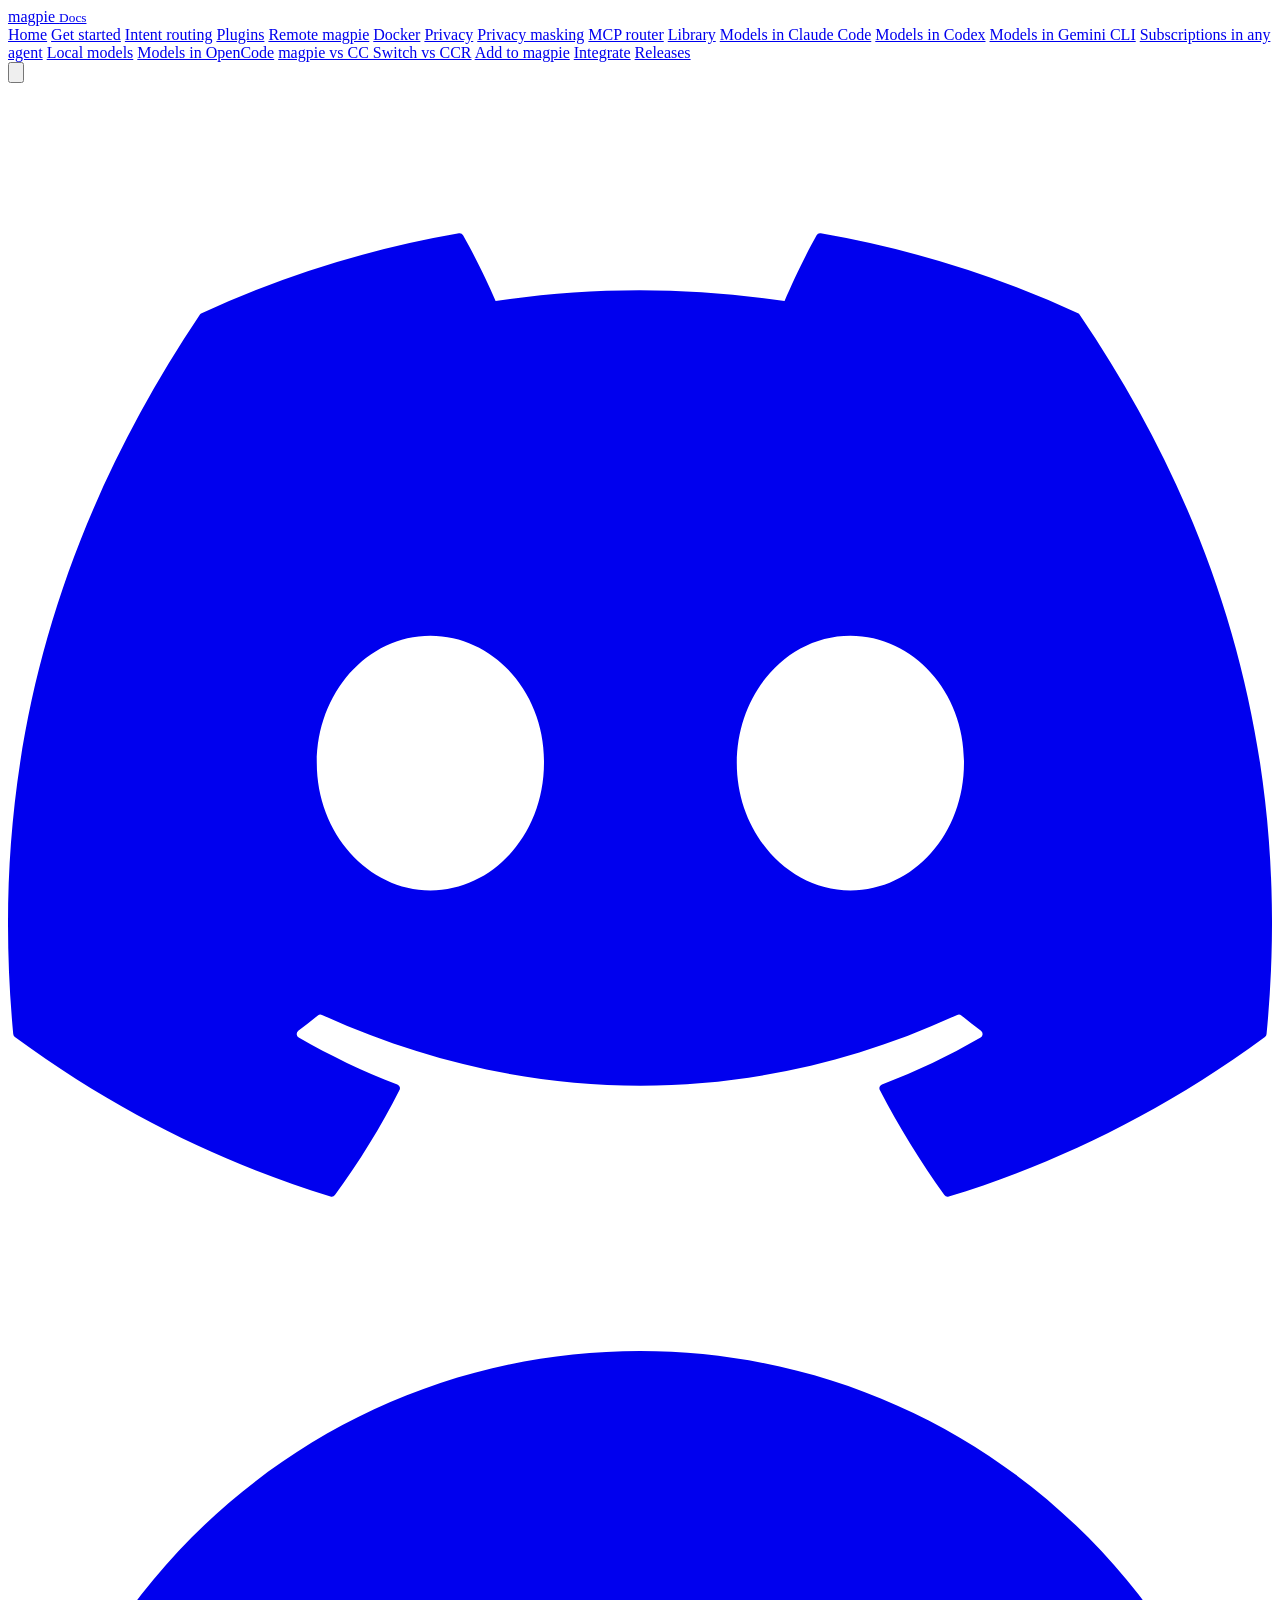
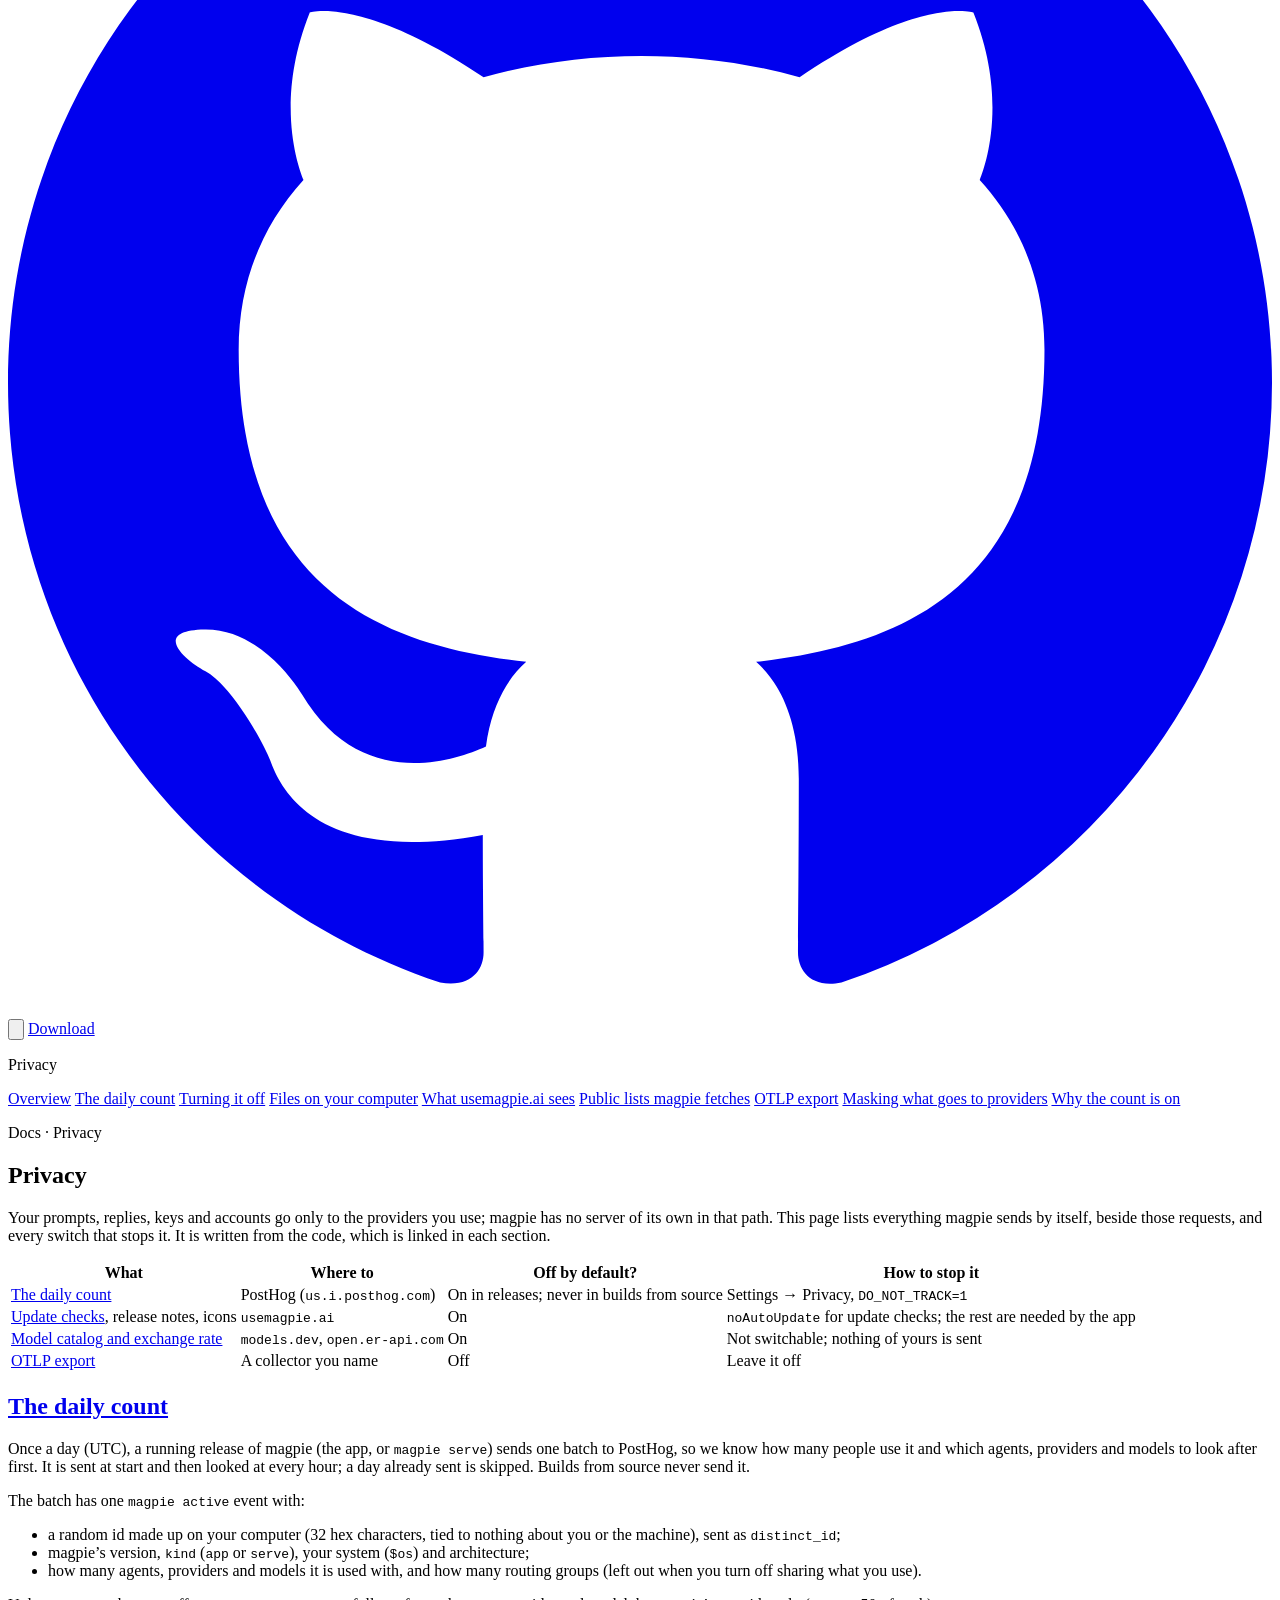
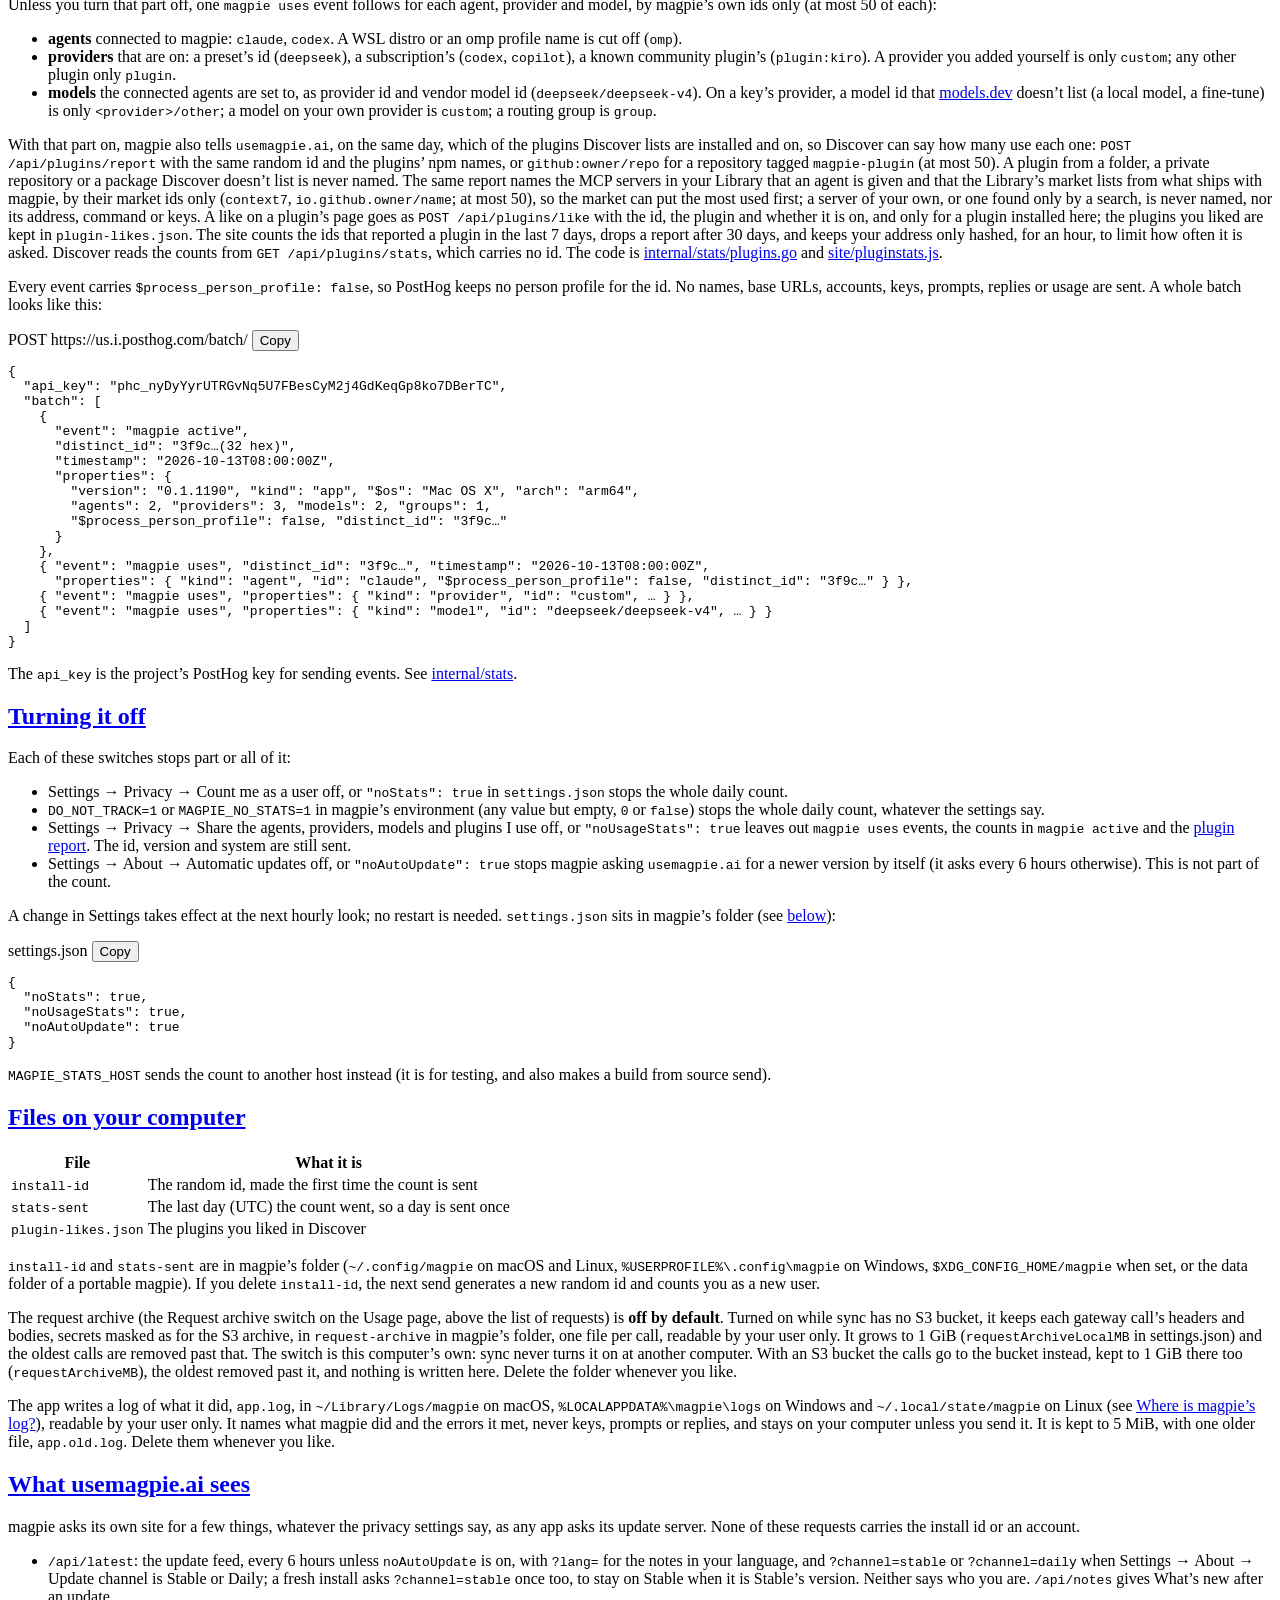
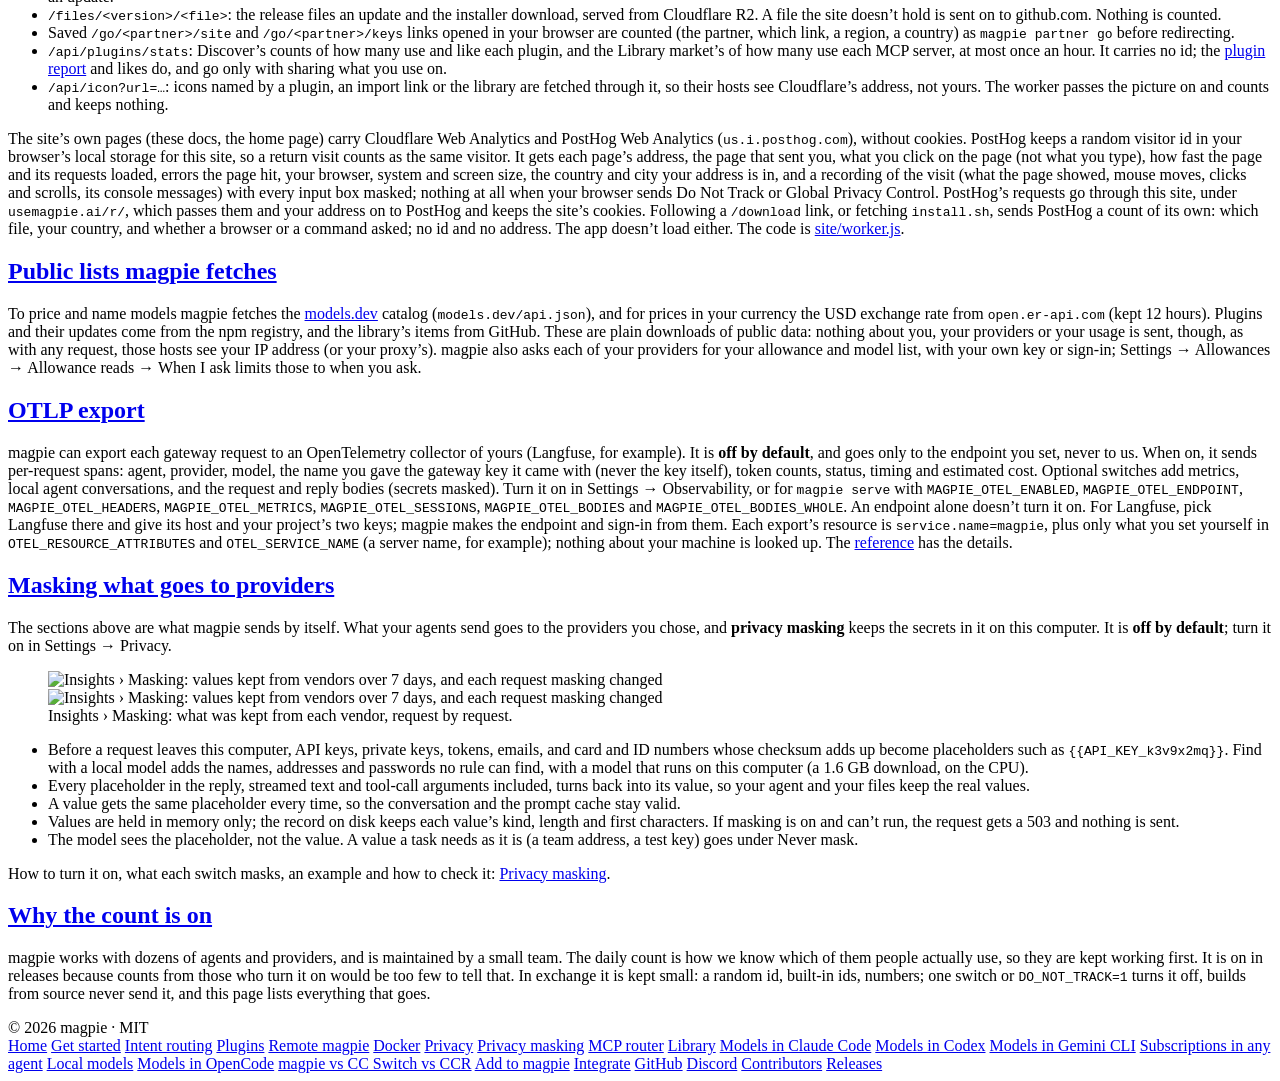
==== site/public/docs/privacy.html @ 642d4796 "供应商与插件：精简推广入口和合作统计 从桌面、命令行和终端界面移除合作商家、推广插件和赞助入口。删除合作名单的定时更新、展示和安装计数、合作事件上报及 /api/partner 接口。  已有供应商仍" ====
<!doctype html>
<html lang="en">
<head>
<meta charset="utf-8">
<meta name="viewport" content="width=device-width, initial-scale=1">
<title>Privacy · magpie docs</title>
<meta name="description" content="What magpie sends on its own and where: the once-a-day user count, the update feed and other public lists, what usemagpie.ai sees, OTLP export, and every switch that turns them off.">
<meta name="color-scheme" content="light dark">
<meta name="theme-color" content="#fafafa">
<script>
(() => {
  let mode = "system";
  try { mode = localStorage.getItem("theme") || "system"; } catch {}
  const q = matchMedia("(prefers-color-scheme: dark)");
  const apply = () => {
    const t = mode === "system" ? (q.matches ? "dark" : "light") : mode;
    document.documentElement.dataset.theme = t;
    document.querySelector('meta[name="theme-color"]').content = t === "dark" ? "#0b0b0c" : "#fafafa";
    document.querySelectorAll("button.theme").forEach((b) => { b.dataset.mode = mode; b.title = "Theme: " + mode; });
  };
  q.addEventListener("change", () => mode === "system" && apply());
  window.setTheme = (m) => { mode = m; try { m === "system" ? localStorage.removeItem("theme") : localStorage.setItem("theme", m); } catch {} apply(); };
  window.themeMode = () => mode;
  apply();
})();
</script>
<script>try{if(/Linux/.test(navigator.userAgent)&&!/Android/.test(navigator.userAgent)||localStorage.getItem("omarchy")||/[?&]omarchy=/.test(location.search))document.write('<script src="/omarchy.js"><\/script>')}catch(e){}</script>
<link rel="icon" href="/favicon.png" type="image/png">
<link rel="apple-touch-icon" href="/img/icon-256.png">
<link rel="alternate" hreflang="en" href="https://usemagpie.ai/docs/privacy">
<link rel="alternate" hreflang="zh" href="https://usemagpie.ai/docs/zh/privacy">
<link rel="alternate" hreflang="ja" href="https://usemagpie.ai/docs/ja/privacy">
<link rel="alternate" hreflang="x-default" href="https://usemagpie.ai/docs/privacy">
<link rel="canonical" href="https://usemagpie.ai/docs/privacy">
<link rel="stylesheet" href="/docs.css">
<meta property="og:site_name" content="magpie">
<meta property="og:title" content="Privacy">
<meta property="og:description" content="Everything magpie sends by itself, and how to turn it off.">
<meta property="og:image" content="https://usemagpie.ai/img/og.png">
<meta property="og:url" content="https://usemagpie.ai/docs/privacy">
<meta name="twitter:card" content="summary_large_image">
<script type="application/ld+json">
{
 "@context": "https://schema.org",
 "@graph": [
  {
   "@type": "TechArticle",
   "headline": "Privacy",
   "description": "What magpie sends on its own and where: the once-a-day user count, the update feed and other public lists, what usemagpie.ai sees, OTLP export, and every switch that turns them off.",
   "inLanguage": "en",
   "url": "https://usemagpie.ai/docs/privacy",
   "about": {
    "@type": "SoftwareApplication",
    "name": "magpie",
    "applicationCategory": "DeveloperApplication",
    "operatingSystem": "macOS, Windows, Linux"
   },
   "publisher": {
    "@type": "Organization",
    "name": "magpie",
    "url": "https://usemagpie.ai/"
   }
  },
  {
   "@type": "BreadcrumbList",
   "itemListElement": [
    {
     "@type": "ListItem",
     "position": 1,
     "name": "magpie",
     "item": "https://usemagpie.ai/"
    },
    {
     "@type": "ListItem",
     "position": 2,
     "name": "Docs",
     "item": "https://usemagpie.ai/docs/start"
    },
    {
     "@type": "ListItem",
     "position": 3,
     "name": "Privacy",
     "item": "https://usemagpie.ai/docs/privacy"
    }
   ]
  }
 ]
}
</script>
</head>
<body>

<nav><div class="wrap">
  <a class="brand" href="/"><img class="bird" src="/img/magpie-small.svg" alt="">magpie <small>Docs</small></a>
  <div class="links">
    <a href="/">Home</a>
    <a href="/docs/start">Get started</a>
    <a href="/docs/intent">Intent routing</a>
    <a href="/docs/plugins">Plugins</a>
    <a class="toc-only" href="/docs/remote">Remote magpie</a>
    <a class="toc-only" href="/docs/docker">Docker</a>
    <a class="toc-only" href="/docs/privacy">Privacy</a>
    <a class="toc-only" href="/docs/masking">Privacy masking</a>
    <a class="toc-only" href="/docs/mcp-router">MCP router</a>
    <a class="toc-only" href="/docs/library">Library</a>
    <a class="toc-only" href="/docs/claude-code-models">Models in Claude Code</a>
    <a class="toc-only" href="/docs/codex-models">Models in Codex</a>
    <a class="toc-only" href="/docs/gemini-cli-models">Models in Gemini CLI</a>
    <a class="toc-only" href="/docs/subscriptions">Subscriptions in any agent</a>
    <a class="toc-only" href="/docs/local-models">Local models</a>
    <a class="toc-only" href="/docs/opencode-models">Models in OpenCode</a>
    <a class="toc-only" href="/docs/alternatives">magpie vs CC Switch vs CCR</a>
    <a href="/docs/import">Add to magpie</a>
    <a href="/docs/integrate">Integrate</a>
    <a href="https://github.com/yetone/magpie-releases/releases">Releases</a>
  </div>
  <div class="langs">
    <button class="icon-btn lang" type="button" aria-label="Language" title="Language" aria-haspopup="true" aria-expanded="false" aria-controls="langs"><svg viewBox="0 0 16 16" fill="none" stroke="currentColor" stroke-width="1.4" aria-hidden="true"><circle cx="8" cy="8" r="6.25"/><path d="M1.75 8h12.5M8 1.75c1.7 1.75 2.55 3.83 2.55 6.25S9.7 12.5 8 14.25M8 1.75C6.3 3.5 5.45 5.58 5.45 8S6.3 12.5 8 14.25"/></svg></button>
    <div class="lang-menu" id="langs" hidden>
      <a href="/docs/privacy" hreflang="en" lang="en">English</a>
      <a href="/docs/zh/privacy" hreflang="zh" lang="zh">中文</a>
      <a href="/docs/ja/privacy" hreflang="ja" lang="ja">日本語</a>
    </div>
  </div>
  <a class="icon-btn" href="https://discord.gg/vGSnD3ZKQF" aria-label="magpie on Discord" title="Join us on Discord"><svg viewBox="0 0 24 24" fill="currentColor" aria-hidden="true"><path d="M20.317 4.3698a19.7913 19.7913 0 00-4.8851-1.5152.0741.0741 0 00-.0785.0371c-.211.3753-.4447.8648-.6083 1.2495-1.8447-.2762-3.68-.2762-5.4868 0-.1636-.3933-.4058-.8742-.6177-1.2495a.077.077 0 00-.0785-.037 19.7363 19.7363 0 00-4.8852 1.515.0699.0699 0 00-.0321.0277C.5334 9.0458-.319 13.5799.0992 18.0578a.0824.0824 0 00.0312.0561c2.0528 1.5076 4.0413 2.4228 5.9929 3.0294a.0777.0777 0 00.0842-.0276c.4616-.6304.8731-1.2952 1.226-1.9942a.076.076 0 00-.0416-.1057c-.6528-.2476-1.2743-.5495-1.8722-.8923a.077.077 0 01-.0076-.1277c.1258-.0943.2517-.1923.3718-.2914a.0743.0743 0 01.0776-.0105c3.9278 1.7933 8.18 1.7933 12.0614 0a.0739.0739 0 01.0785.0095c.1202.099.246.1981.3728.2924a.077.077 0 01-.0066.1276 12.2986 12.2986 0 01-1.873.8914.0766.0766 0 00-.0407.1067c.3604.698.7719 1.3628 1.225 1.9932a.076.076 0 00.0842.0286c1.961-.6067 3.9495-1.5219 6.0023-3.0294a.077.077 0 00.0313-.0552c.5004-5.177-.8382-9.6739-3.5485-13.6604a.061.061 0 00-.0312-.0286zM8.02 15.3312c-1.1825 0-2.1569-1.0857-2.1569-2.419 0-1.3332.9555-2.4189 2.157-2.4189 1.2108 0 2.1757 1.0952 2.1568 2.419 0 1.3332-.9555 2.4189-2.1569 2.4189zm7.9748 0c-1.1825 0-2.1569-1.0857-2.1569-2.419 0-1.3332.9554-2.4189 2.1569-2.4189 1.2108 0 2.1757 1.0952 2.1568 2.419 0 1.3332-.946 2.4189-2.1568 2.4189Z"/></svg></a>
  <a class="icon-btn" href="https://github.com/yetone/magpie" aria-label="magpie on GitHub" title="Source on GitHub"><svg viewBox="0 0 16 16" fill="currentColor" aria-hidden="true"><path d="M8 0C3.58 0 0 3.58 0 8c0 3.54 2.29 6.53 5.47 7.59.4.07.55-.17.55-.38 0-.19-.01-.82-.01-1.49-2.01.37-2.53-.49-2.69-.94-.09-.23-.48-.94-.82-1.13-.28-.15-.68-.52-.01-.53.63-.01 1.08.58 1.23.82.72 1.21 1.87.87 2.33.66.07-.52.28-.87.51-1.07-1.78-.2-3.64-.89-3.64-3.95 0-.87.31-1.59.82-2.15-.08-.2-.36-1.02.08-2.12 0 0 .67-.21 2.2.82.64-.18 1.32-.27 2-.27.68 0 1.36.09 2 .27 1.53-1.04 2.2-.82 2.2-.82.44 1.1.16 1.92.08 2.12.51.56.82 1.27.82 2.15 0 3.07-1.87 3.75-3.65 3.95.29.25.54.73.54 1.48 0 1.07-.01 1.93-.01 2.2 0 .21.15.46.55.38A8.013 8.013 0 0 0 16 8c0-4.42-3.58-8-8-8Z"/></svg></a>
  <button class="icon-btn theme" type="button" aria-label="Theme" title="Theme: system"><svg class="i-system" viewBox="0 0 16 16" fill="none" stroke="currentColor" stroke-width="1.5"><rect x="1.75" y="2.75" width="12.5" height="8.5" rx="1.5"/><path d="M5.5 14h5M8 11.25V14"/></svg><svg class="i-light" viewBox="0 0 16 16" fill="none" stroke="currentColor" stroke-width="1.5" stroke-linecap="round"><circle cx="8" cy="8" r="3"/><path d="M8 1v1.5M8 13.5V15M1 8h1.5M13.5 8H15M3 3l1 1M12 12l1 1M3 13l1-1M12 4l1-1"/></svg><svg class="i-dark" viewBox="0 0 16 16" fill="none" stroke="currentColor" stroke-width="1.5" stroke-linejoin="round"><path d="M13.5 9.5A5.5 5.5 0 0 1 6.5 2.5a5.5 5.5 0 1 0 7 7Z"/></svg></button>
  <a class="btn small" href="/#get">Download</a>
</div></nav>

<main class="wrap doc">
  <aside class="toc">
    <p>Privacy</p>
    <a href="#overview">Overview</a>
    <a href="#count">The daily count</a>
    <a href="#off">Turning it off</a>
    <a href="#files">Files on your computer</a>
    <a href="#site">What usemagpie.ai sees</a>
    <a href="#lists">Public lists magpie fetches</a>
    <a href="#otel">OTLP export</a>
    <a href="#masking">Masking what goes to providers</a>
    <a href="#why">Why the count is on</a>
  </aside>

  <article>
    <p class="eyebrow" id="overview">Docs · Privacy</p>
    <h1>Privacy</h1>
    <p class="lede">Your prompts, replies, keys and accounts go only to the providers you use; magpie has no server of its own in that path. This page lists everything magpie sends by itself, beside those requests, and every switch that stops it. It is written from the code, which is linked in each section.</p>

    <div class="table-wrap"><table>
      <tr><th>What</th><th>Where to</th><th>Off by default?</th><th>How to stop it</th></tr>
      <tr><td><a href="#count">The daily count</a></td><td>PostHog (<code>us.i.posthog.com</code>)</td><td>On in releases; never in builds from source</td><td><span class="ui">Settings</span> → <span class="ui">Privacy</span>, <code>DO_NOT_TRACK=1</code></td></tr>
      <tr><td><a href="#site">Update checks</a>, release notes, icons</td><td><code>usemagpie.ai</code></td><td>On</td><td><code>noAutoUpdate</code> for update checks; the rest are needed by the app</td></tr>
      <tr><td><a href="#lists">Model catalog and exchange rate</a></td><td><code>models.dev</code>, <code>open.er-api.com</code></td><td>On</td><td>Not switchable; nothing of yours is sent</td></tr>
      <tr><td><a href="#otel">OTLP export</a></td><td>A collector you name</td><td>Off</td><td>Leave it off</td></tr>
    </table></div>

    <h2 id="count"><a class="anchor" href="#count">The daily count</a></h2>
    <p>Once a day (UTC), a running release of magpie (the app, or <code>magpie serve</code>) sends one batch to PostHog, so we know how many people use it and which agents, providers and models to look after first. It is sent at start and then looked at every hour; a day already sent is skipped. Builds from source never send it.</p>
    <p>The batch has one <code>magpie active</code> event with:</p>
    <ul>
      <li>a random id made up on your computer (32 hex characters, tied to nothing about you or the machine), sent as <code>distinct_id</code>;</li>
      <li>magpie’s version, <code>kind</code> (<code>app</code> or <code>serve</code>), your system (<code>$os</code>) and architecture;</li>
      <li>how many agents, providers and models it is used with, and how many routing groups (left out when you turn off sharing what you use).</li>
    </ul>
    <p>Unless you turn that part off, one <code>magpie uses</code> event follows for each agent, provider and model, by magpie’s own ids only (at most 50 of each):</p>
    <ul>
      <li><b>agents</b> connected to magpie: <code>claude</code>, <code>codex</code>. A WSL distro or an omp profile name is cut off (<code>omp</code>).</li>
      <li><b>providers</b> that are on: a preset’s id (<code>deepseek</code>), a subscription’s (<code>codex</code>, <code>copilot</code>), a known community plugin’s (<code>plugin:kiro</code>). A provider you added yourself is only <code>custom</code>; any other plugin only <code>plugin</code>.</li>
      <li><b>models</b> the connected agents are set to, as provider id and vendor model id (<code>deepseek/deepseek-v4</code>). On a key’s provider, a model id that <a href="https://models.dev">models.dev</a> doesn’t list (a local model, a fine-tune) is only <code>&lt;provider&gt;/other</code>; a model on your own provider is <code>custom</code>; a routing group is <code>group</code>.</li>
    </ul>
    <p id="plugins">With that part on, magpie also tells <code>usemagpie.ai</code>, on the same day, which of the plugins Discover lists are installed and on, so Discover can say how many use each one: <code>POST /api/plugins/report</code> with the same random id and the plugins’ npm names, or <code>github:owner/repo</code> for a repository tagged <code>magpie-plugin</code> (at most 50). A plugin from a folder, a private repository or a package Discover doesn’t list is never named. The same report names the MCP servers in your Library that an agent is given and that the Library’s market lists from what ships with magpie, by their market ids only (<code>context7</code>, <code>io.github.owner/name</code>; at most 50), so the market can put the most used first; a server of your own, or one found only by a search, is never named, nor its address, command or keys. A like on a plugin’s page goes as <code>POST /api/plugins/like</code> with the id, the plugin and whether it is on, and only for a plugin installed here; the plugins you liked are kept in <code>plugin-likes.json</code>. The site counts the ids that reported a plugin in the last 7 days, drops a report after 30 days, and keeps your address only hashed, for an hour, to limit how often it is asked. Discover reads the counts from <code>GET /api/plugins/stats</code>, which carries no id. The code is <a href="https://github.com/yetone/magpie/blob/main/internal/stats/plugins.go">internal/stats/plugins.go</a> and <a href="https://github.com/yetone/magpie/blob/main/site/pluginstats.js">site/pluginstats.js</a>.</p>
    <p>Every event carries <code>$process_person_profile: false</code>, so PostHog keeps no person profile for the id. No names, base URLs, accounts, keys, prompts, replies or usage are sent. A whole batch looks like this:</p>
    <div class="code">
      <span class="lang">POST https://us.i.posthog.com/batch/</span>
      <button class="copy" data-copy="ex-payload">Copy</button>
      <pre id="ex-payload">{
  &quot;api_key&quot;: &quot;phc_nyDyYyrUTRGvNq5U7FBesCyM2j4GdKeqGp8ko7DBerTC&quot;,
  &quot;batch&quot;: [
    {
      &quot;event&quot;: &quot;magpie active&quot;,
      &quot;distinct_id&quot;: &quot;3f9c…(32 hex)&quot;,
      &quot;timestamp&quot;: &quot;2026-10-13T08:00:00Z&quot;,
      &quot;properties&quot;: {
        &quot;version&quot;: &quot;0.1.1190&quot;, &quot;kind&quot;: &quot;app&quot;, &quot;$os&quot;: &quot;Mac OS X&quot;, &quot;arch&quot;: &quot;arm64&quot;,
        &quot;agents&quot;: 2, &quot;providers&quot;: 3, &quot;models&quot;: 2, &quot;groups&quot;: 1,
        &quot;$process_person_profile&quot;: false, &quot;distinct_id&quot;: &quot;3f9c…&quot;
      }
    },
    { &quot;event&quot;: &quot;magpie uses&quot;, &quot;distinct_id&quot;: &quot;3f9c…&quot;, &quot;timestamp&quot;: &quot;2026-10-13T08:00:00Z&quot;,
      &quot;properties&quot;: { &quot;kind&quot;: &quot;agent&quot;, &quot;id&quot;: &quot;claude&quot;, &quot;$process_person_profile&quot;: false, &quot;distinct_id&quot;: &quot;3f9c…&quot; } },
    { &quot;event&quot;: &quot;magpie uses&quot;, &quot;properties&quot;: { &quot;kind&quot;: &quot;provider&quot;, &quot;id&quot;: &quot;custom&quot;, … } },
    { &quot;event&quot;: &quot;magpie uses&quot;, &quot;properties&quot;: { &quot;kind&quot;: &quot;model&quot;, &quot;id&quot;: &quot;deepseek/deepseek-v4&quot;, … } }
  ]
}</pre>
    </div>
    <p>The <code>api_key</code> is the project’s PostHog key for sending events. See <a href="https://github.com/yetone/magpie/blob/main/internal/stats/stats.go">internal/stats</a>.</p>

    <h2 id="off"><a class="anchor" href="#off">Turning it off</a></h2>
    <p>Each of these switches stops part or all of it:</p>
    <ul>
      <li><span class="ui">Settings</span> → <span class="ui">Privacy</span> → <span class="ui">Count me as a user</span> off, or <code>"noStats": true</code> in <code>settings.json</code> stops the whole daily count.</li>
      <li><code>DO_NOT_TRACK=1</code> or <code>MAGPIE_NO_STATS=1</code> in magpie’s environment (any value but empty, <code>0</code> or <code>false</code>) stops the whole daily count, whatever the settings say.</li>
      <li><span class="ui">Settings</span> → <span class="ui">Privacy</span> → <span class="ui">Share the agents, providers, models and plugins I use</span> off, or <code>"noUsageStats": true</code> leaves out <code>magpie uses</code> events, the counts in <code>magpie active</code> and the <a href="#plugins">plugin report</a>. The id, version and system are still sent.</li>
      <li><span class="ui">Settings</span> → <span class="ui">About</span> → <span class="ui">Automatic updates</span> off, or <code>"noAutoUpdate": true</code> stops magpie asking <code>usemagpie.ai</code> for a newer version by itself (it asks every 6 hours otherwise). This is not part of the count.</li>
    </ul>
    <p>A change in Settings takes effect at the next hourly look; no restart is needed. <code>settings.json</code> sits in magpie’s folder (see <a href="#files">below</a>):</p>
    <div class="code">
      <span class="lang">settings.json</span>
      <button class="copy" data-copy="ex-settings">Copy</button>
      <pre id="ex-settings">{
  "noStats": true,
  "noUsageStats": true,
  "noAutoUpdate": true
}</pre>
    </div>
    <p><code>MAGPIE_STATS_HOST</code> sends the count to another host instead (it is for testing, and also makes a build from source send).</p>

    <h2 id="files"><a class="anchor" href="#files">Files on your computer</a></h2>
    <div class="table-wrap"><table>
      <tr><th>File</th><th>What it is</th></tr>
      <tr><td><code>install-id</code></td><td>The random id, made the first time the count is sent</td></tr>
      <tr><td><code>stats-sent</code></td><td>The last day (UTC) the count went, so a day is sent once</td></tr>
      <tr><td><code>plugin-likes.json</code></td><td>The plugins you liked in Discover</td></tr>
    </table></div>
    <p><code>install-id</code> and <code>stats-sent</code> are in magpie’s folder (<code>~/.config/magpie</code> on macOS and Linux, <code>%USERPROFILE%\.config\magpie</code> on Windows, <code>$XDG_CONFIG_HOME/magpie</code> when set, or the data folder of a portable magpie). If you delete <code>install-id</code>, the next send generates a new random id and counts you as a new user.</p>
    <p>The request archive (the <span class="ui">Request archive</span> switch on the <span class="ui">Usage</span> page, above the list of requests) is <b>off by default</b>. Turned on while sync has no S3 bucket, it keeps each gateway call’s headers and bodies, secrets masked as for the S3 archive, in <code>request-archive</code> in magpie’s folder, one file per call, readable by your user only. It grows to 1 GiB (<code>requestArchiveLocalMB</code> in settings.json) and the oldest calls are removed past that. The switch is this computer’s own: sync never turns it on at another computer. With an S3 bucket the calls go to the bucket instead, kept to 1 GiB there too (<code>requestArchiveMB</code>), the oldest removed past it, and nothing is written here. Delete the folder whenever you like.</p>
    <p>The app writes a log of what it did, <code>app.log</code>, in <code>~/Library/Logs/magpie</code> on macOS, <code>%LOCALAPPDATA%\magpie\logs</code> on Windows and <code>~/.local/state/magpie</code> on Linux (see <a href="/docs/start#log">Where is magpie’s log?</a>), readable by your user only. It names what magpie did and the errors it met, never keys, prompts or replies, and stays on your computer unless you send it. It is kept to 5 MiB, with one older file, <code>app.old.log</code>. Delete them whenever you like.</p>

    <h2 id="site"><a class="anchor" href="#site">What usemagpie.ai sees</a></h2>
    <p>magpie asks its own site for a few things, whatever the privacy settings say, as any app asks its update server. None of these requests carries the install id or an account.</p>
    <ul>
      <li><code>/api/latest</code>: the update feed, every 6 hours unless <code>noAutoUpdate</code> is on, with <code>?lang=</code> for the notes in your language, and <code>?channel=stable</code> or <code>?channel=daily</code> when <span class="ui">Settings</span> → <span class="ui">About</span> → <span class="ui">Update channel</span> is Stable or Daily; a fresh install asks <code>?channel=stable</code> once too, to stay on Stable when it is Stable’s version. Neither says who you are. <code>/api/notes</code> gives What’s new after an update.</li>
      <li><code>/files/&lt;version&gt;/&lt;file&gt;</code>: the release files an update and the installer download, served from Cloudflare R2. A file the site doesn’t hold is sent on to github.com. Nothing is counted.</li>
      <li>Saved <code>/go/&lt;partner&gt;/site</code> and <code>/go/&lt;partner&gt;/keys</code> links opened in your browser are counted (the partner, which link, a region, a country) as <code>magpie partner go</code> before redirecting.</li>
      <li><code>/api/plugins/stats</code>: Discover’s counts of how many use and like each plugin, and the Library market’s of how many use each MCP server, at most once an hour. It carries no id; the <a href="#plugins">plugin report</a> and likes do, and go only with sharing what you use on.</li>
      <li><code>/api/icon?url=…</code>: icons named by a plugin, an import link or the library are fetched through it, so their hosts see Cloudflare’s address, not yours. The worker passes the picture on and counts and keeps nothing.</li>
    </ul>
    <p>The site’s own pages (these docs, the home page) carry Cloudflare Web Analytics and PostHog Web Analytics (<code>us.i.posthog.com</code>), without cookies. PostHog keeps a random visitor id in your browser’s local storage for this site, so a return visit counts as the same visitor. It gets each page’s address, the page that sent you, what you click on the page (not what you type), how fast the page and its requests loaded, errors the page hit, your browser, system and screen size, the country and city your address is in, and a recording of the visit (what the page showed, mouse moves, clicks and scrolls, its console messages) with every input box masked; nothing at all when your browser sends Do Not Track or Global Privacy Control. PostHog’s requests go through this site, under <code>usemagpie.ai/r/</code>, which passes them and your address on to PostHog and keeps the site’s cookies. Following a <code>/download</code> link, or fetching <code>install.sh</code>, sends PostHog a count of its own: which file, your country, and whether a browser or a command asked; no id and no address. The app doesn’t load either. The code is <a href="https://github.com/yetone/magpie/blob/main/site/worker.js">site/worker.js</a>.</p>

    <h2 id="lists"><a class="anchor" href="#lists">Public lists magpie fetches</a></h2>
    <p>To price and name models magpie fetches the <a href="https://models.dev">models.dev</a> catalog (<code>models.dev/api.json</code>), and for prices in your currency the USD exchange rate from <code>open.er-api.com</code> (kept 12 hours). Plugins and their updates come from the npm registry, and the library’s items from GitHub. These are plain downloads of public data: nothing about you, your providers or your usage is sent, though, as with any request, those hosts see your IP address (or your proxy’s). magpie also asks each of your providers for your allowance and model list, with your own key or sign-in; <span class="ui">Settings</span> → <span class="ui">Allowances</span> → <span class="ui">Allowance reads</span> → <span class="ui">When I ask</span> limits those to when you ask.</p>

    <h2 id="otel"><a class="anchor" href="#otel">OTLP export</a></h2>
    <p>magpie can export each gateway request to an OpenTelemetry collector of yours (Langfuse, for example). It is <b>off by default</b>, and goes only to the endpoint you set, never to us. When on, it sends per-request spans: agent, provider, model, the name you gave the gateway key it came with (never the key itself), token counts, status, timing and estimated cost. Optional switches add metrics, local agent conversations, and the request and reply bodies (secrets masked). Turn it on in <span class="ui">Settings</span> → <span class="ui">Observability</span>, or for <code>magpie serve</code> with <code>MAGPIE_OTEL_ENABLED</code>, <code>MAGPIE_OTEL_ENDPOINT</code>, <code>MAGPIE_OTEL_HEADERS</code>, <code>MAGPIE_OTEL_METRICS</code>, <code>MAGPIE_OTEL_SESSIONS</code>, <code>MAGPIE_OTEL_BODIES</code> and <code>MAGPIE_OTEL_BODIES_WHOLE</code>. An endpoint alone doesn’t turn it on. For Langfuse, pick <span class="ui">Langfuse</span> there and give its host and your project’s two keys; magpie makes the endpoint and sign-in from them. Each export’s resource is <code>service.name=magpie</code>, plus only what you set yourself in <code>OTEL_RESOURCE_ATTRIBUTES</code> and <code>OTEL_SERVICE_NAME</code> (a server name, for example); nothing about your machine is looked up. The <a href="https://github.com/yetone/magpie/blob/main/docs/reference.md#otlp-export">reference</a> has the details.</p>

    <h2 id="masking"><a class="anchor" href="#masking">Masking what goes to providers</a></h2>
    <p>The sections above are what magpie sends by itself. What your agents send goes to the providers you chose, and <b>privacy masking</b> keeps the secrets in it on this computer. It is <b>off by default</b>; turn it on in <span class="ui">Settings</span> → <span class="ui">Privacy</span>.</p>
    <figure class="figure">
      <img class="for-light" src="/img/masking-light.png" width="1912" height="1084" loading="lazy" alt="Insights › Masking: values kept from vendors over 7 days, and each request masking changed">
      <img class="for-dark" src="/img/masking-dark.png" width="1912" height="1084" loading="lazy" alt="Insights › Masking: values kept from vendors over 7 days, and each request masking changed">
      <figcaption>Insights › Masking: what was kept from each vendor, request by request.</figcaption>
    </figure>
    <ul>
      <li>Before a request leaves this computer, API keys, private keys, tokens, emails, and card and ID numbers whose checksum adds up become placeholders such as <code>{{API_KEY_k3v9x2mq}}</code>. <span class="ui">Find with a local model</span> adds the names, addresses and passwords no rule can find, with a model that runs on this computer (a 1.6 GB download, on the CPU).</li>
      <li>Every placeholder in the reply, streamed text and tool-call arguments included, turns back into its value, so your agent and your files keep the real values.</li>
      <li>A value gets the same placeholder every time, so the conversation and the prompt cache stay valid.</li>
      <li>Values are held in memory only; the record on disk keeps each value’s kind, length and first characters. If masking is on and can’t run, the request gets a 503 and nothing is sent.</li>
      <li>The model sees the placeholder, not the value. A value a task needs as it is (a team address, a test key) goes under <span class="ui">Never mask</span>.</li>
    </ul>
    <p>How to turn it on, what each switch masks, an example and how to check it: <a href="/docs/masking">Privacy masking</a>.</p>

    <h2 id="why"><a class="anchor" href="#why">Why the count is on</a></h2>
    <p>magpie works with dozens of agents and providers, and is maintained by a small team. The daily count is how we know which of them people actually use, so they are kept working first. It is on in releases because counts from those who turn it on would be too few to tell that. In exchange it is kept small: a random id, built-in ids, numbers; one switch or <code>DO_NOT_TRACK=1</code> turns it off, builds from source never send it, and this page lists everything that goes.</p>
  </article>
</main>

<footer><div class="wrap">
  <span>© 2026 magpie · MIT</span>
  <div class="links">
    <a href="/">Home</a>
    <a href="/docs/start">Get started</a>
    <a href="/docs/intent">Intent routing</a>
    <a href="/docs/plugins">Plugins</a>
    <a href="/docs/remote">Remote magpie</a>
    <a href="/docs/docker">Docker</a>
    <a href="/docs/privacy">Privacy</a>
    <a href="/docs/masking">Privacy masking</a>
    <a href="/docs/mcp-router">MCP router</a>
    <a href="/docs/library">Library</a>
    <a href="/docs/claude-code-models">Models in Claude Code</a>
    <a href="/docs/codex-models">Models in Codex</a>
    <a href="/docs/gemini-cli-models">Models in Gemini CLI</a>
    <a href="/docs/subscriptions">Subscriptions in any agent</a>
    <a href="/docs/local-models">Local models</a>
    <a href="/docs/opencode-models">Models in OpenCode</a>
    <a href="/docs/alternatives">magpie vs CC Switch vs CCR</a>
    <a href="/docs/import">Add to magpie</a>
    <a href="/docs/integrate">Integrate</a>
    <a href="https://github.com/yetone/magpie">GitHub</a>
    <a href="https://discord.gg/vGSnD3ZKQF">Discord</a>
    <a href="/docs/contributors">Contributors</a>
    <a href="https://github.com/yetone/magpie-releases/releases">Releases</a>
  </div>
</div></footer>

<script>
(() => {
  const next = { system: "light", light: "dark", dark: "system" };
  document.querySelectorAll("button.theme").forEach((b) => {
    b.dataset.mode = themeMode();
    b.title = "Theme: " + themeMode();
    b.addEventListener("click", () => setTheme(next[themeMode()]));
  });

  document.querySelectorAll(".copy").forEach((b) => b.addEventListener("click", async () => {
    try {
      await navigator.clipboard.writeText(document.getElementById(b.dataset.copy).textContent);
      b.textContent = "Copied"; setTimeout(() => (b.textContent = "Copy"), 1400);
    } catch {}
  }));
})();
</script>
<script src="/docs.js"></script>
</body>
</html>
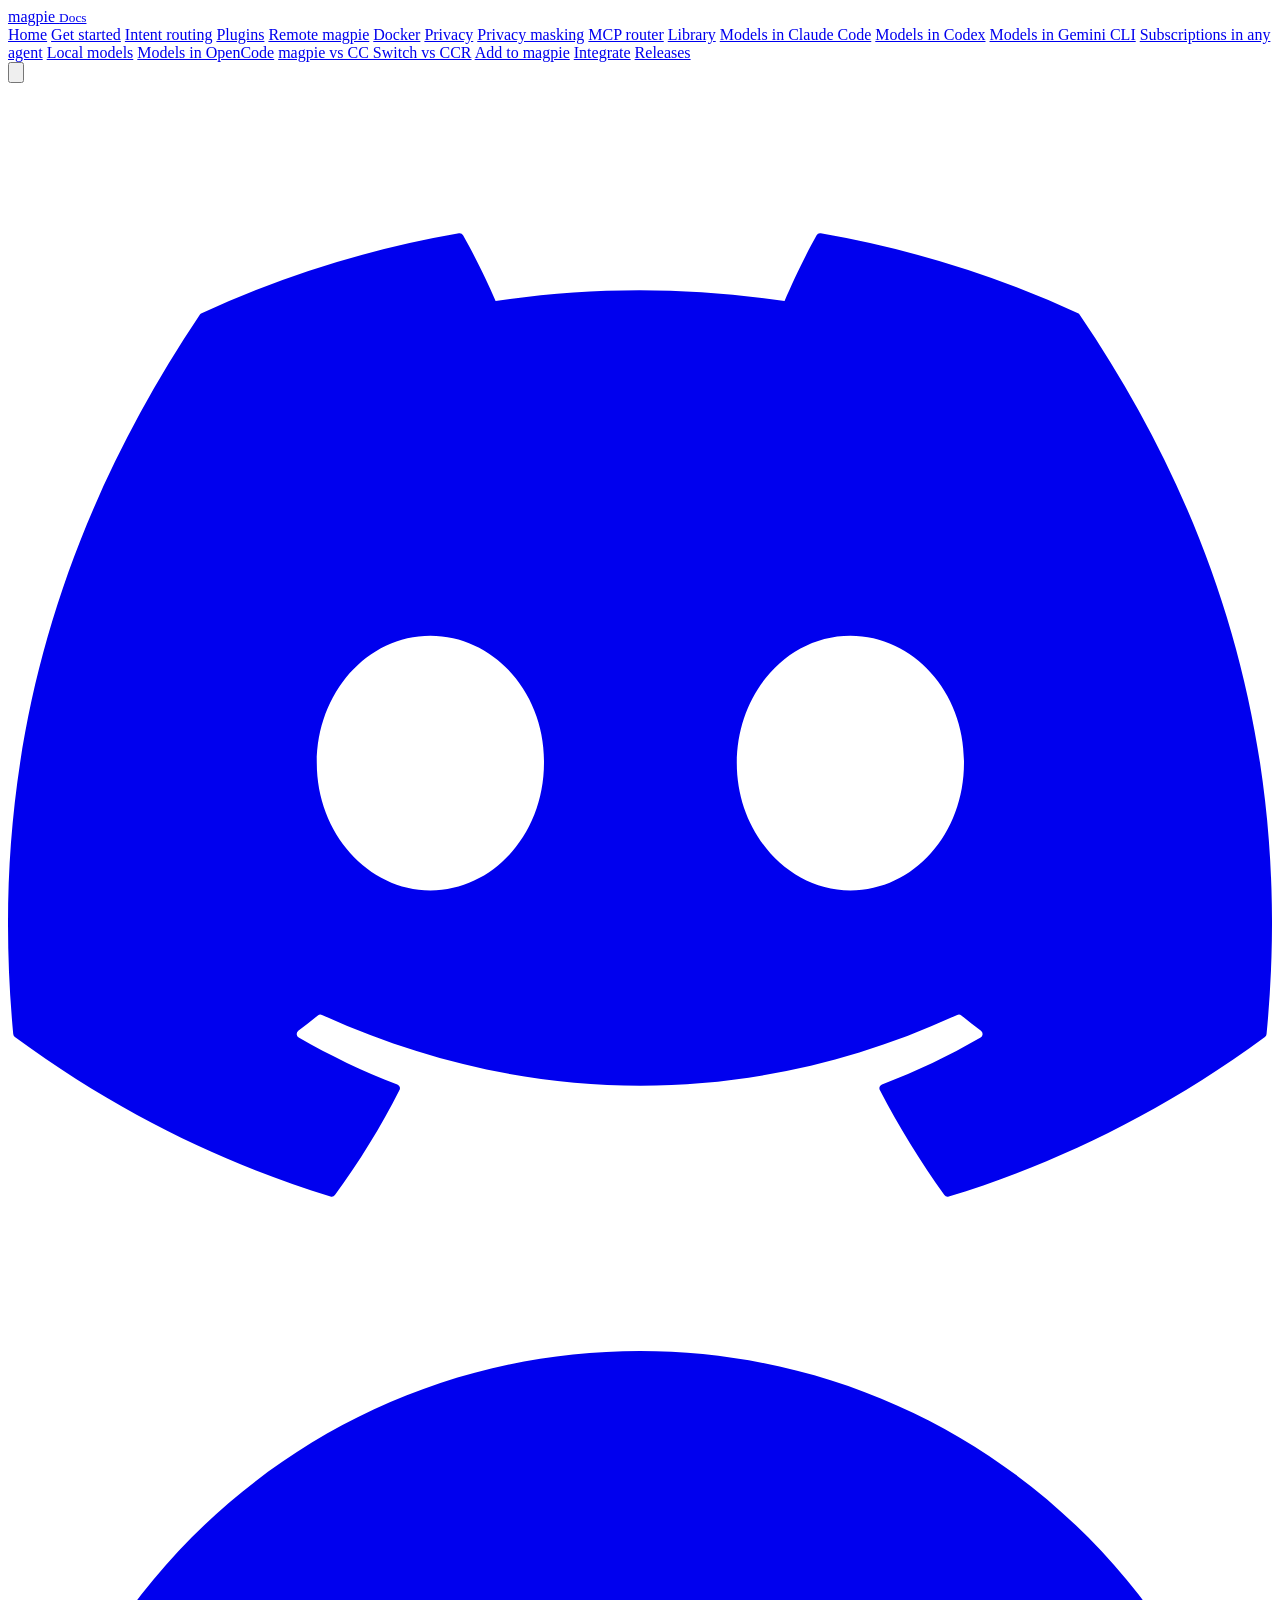
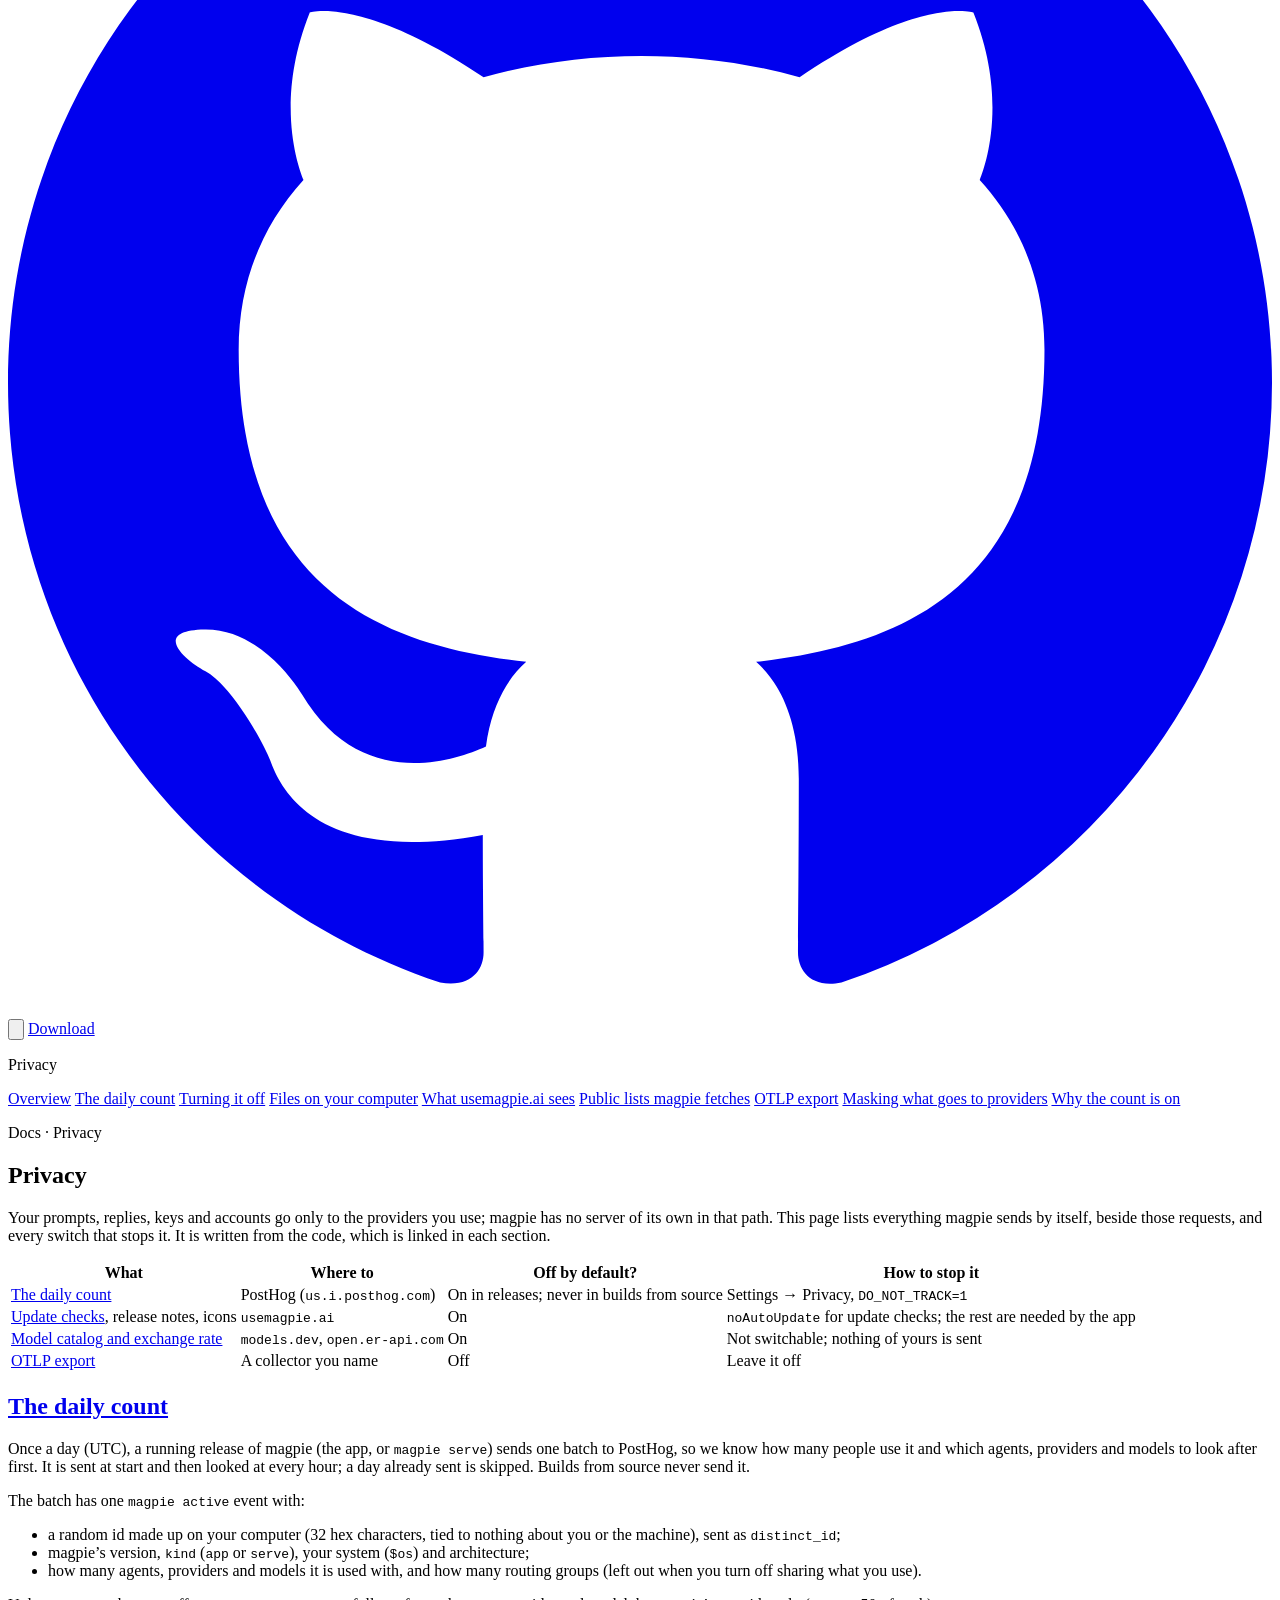
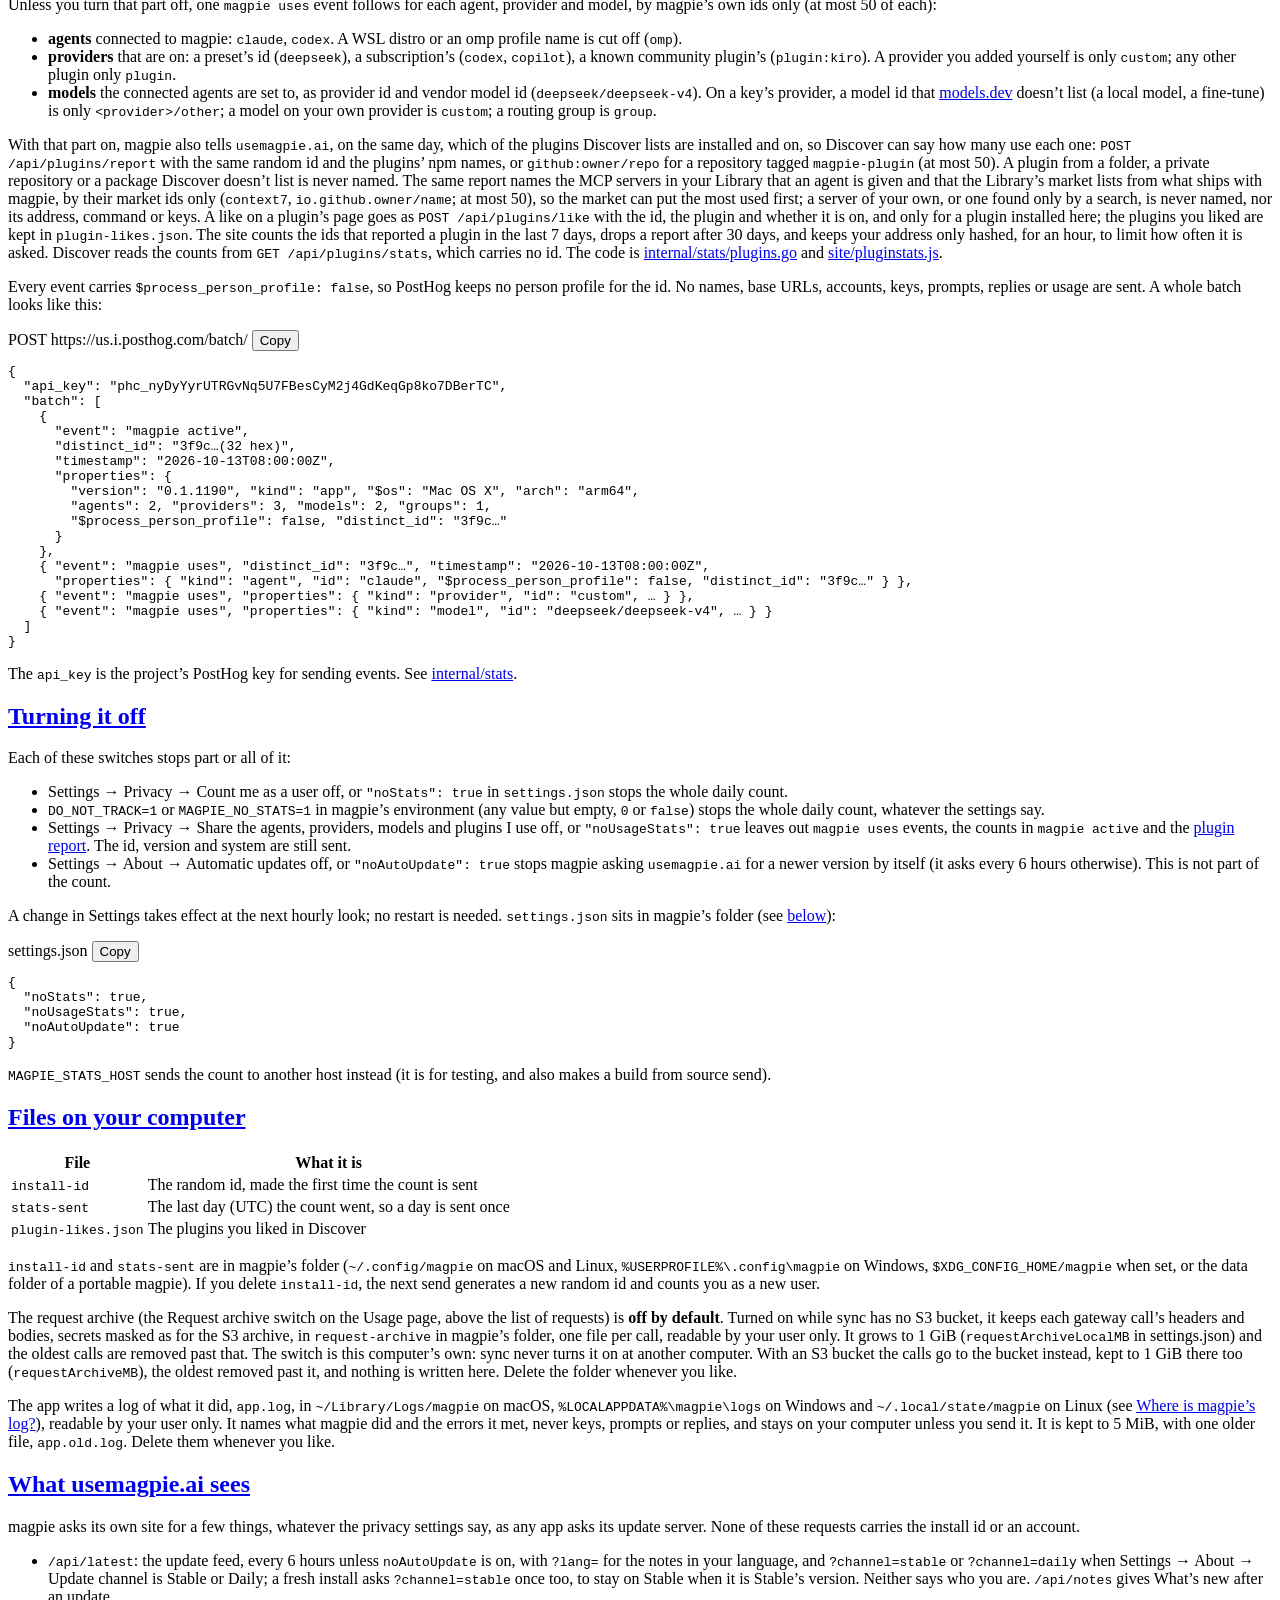
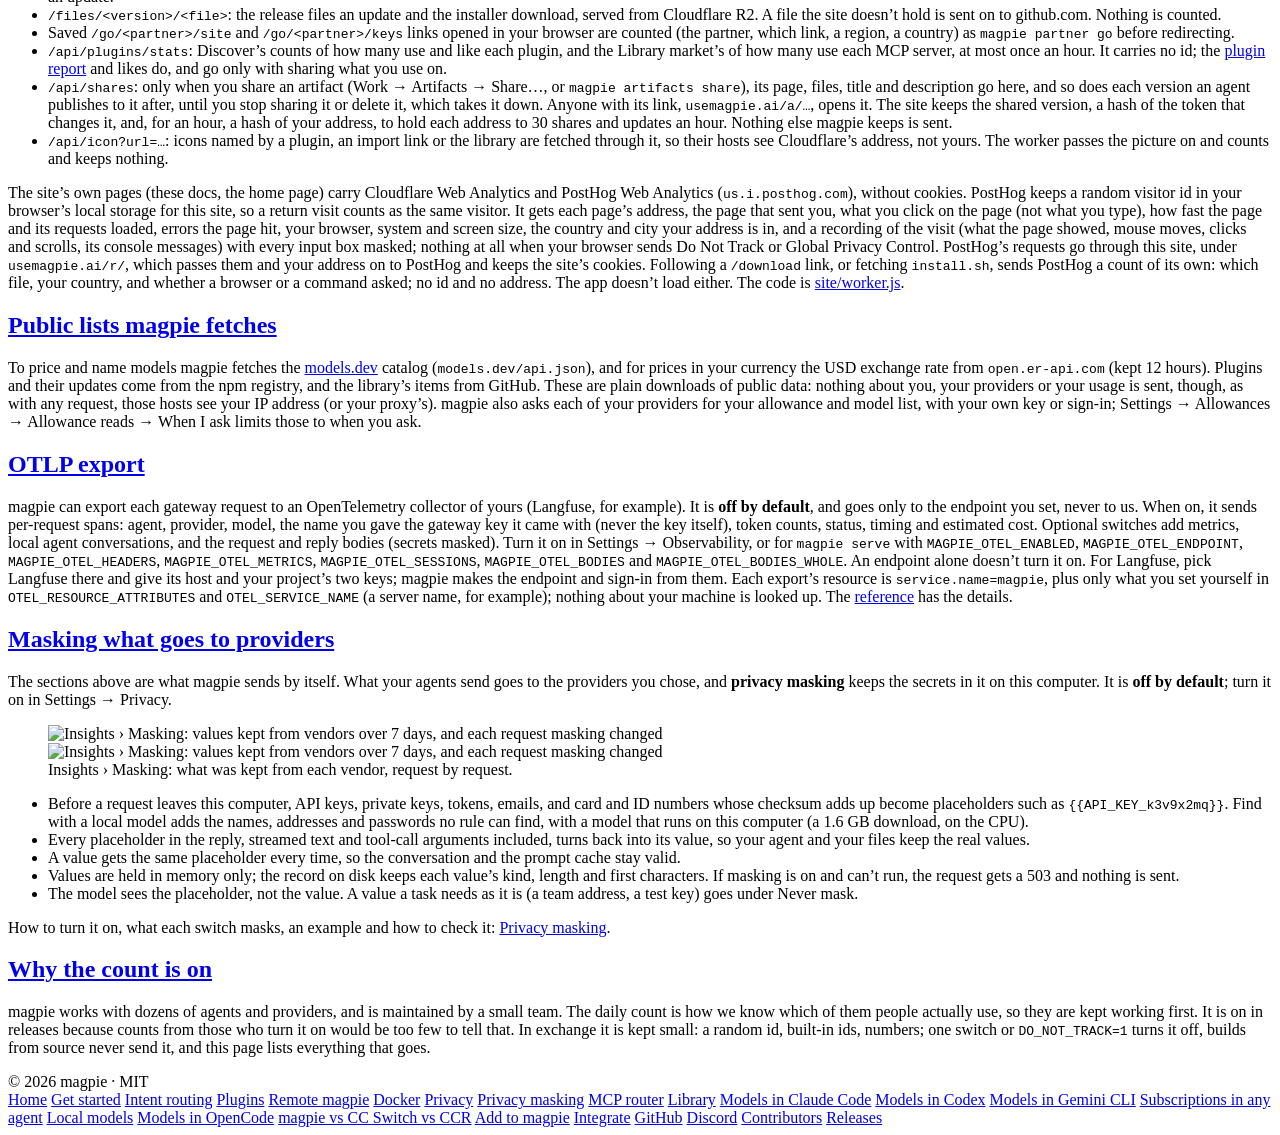
==== commit ea1673bc: "chore: 合并上游 v0.1.4777 保留托盘缓存命中率、上游实际扣费和去推广统计。保留旧预设的区域识别和搜索能力。  验证：Windows x64 桌面构建、go vet ./...、关键 G" ====
--- a/site/public/docs/privacy.html
+++ b/site/public/docs/privacy.html
@@ -234,6 +234,7 @@
       <li><code>/files/&lt;version&gt;/&lt;file&gt;</code>: the release files an update and the installer download, served from Cloudflare R2. A file the site doesn’t hold is sent on to github.com. Nothing is counted.</li>
       <li>Saved <code>/go/&lt;partner&gt;/site</code> and <code>/go/&lt;partner&gt;/keys</code> links opened in your browser are counted (the partner, which link, a region, a country) as <code>magpie partner go</code> before redirecting.</li>
       <li><code>/api/plugins/stats</code>: Discover’s counts of how many use and like each plugin, and the Library market’s of how many use each MCP server, at most once an hour. It carries no id; the <a href="#plugins">plugin report</a> and likes do, and go only with sharing what you use on.</li>
+      <li><code>/api/shares</code>: only when you share an artifact (<span class="ui">Work</span> → <span class="ui">Artifacts</span> → <span class="ui">Share…</span>, or <code>magpie artifacts share</code>), its page, files, title and description go here, and so does each version an agent publishes to it after, until you stop sharing it or delete it, which takes it down. Anyone with its link, <code>usemagpie.ai/a/…</code>, opens it. The site keeps the shared version, a hash of the token that changes it, and, for an hour, a hash of your address, to hold each address to 30 shares and updates an hour. Nothing else magpie keeps is sent.</li>
       <li><code>/api/icon?url=…</code>: icons named by a plugin, an import link or the library are fetched through it, so their hosts see Cloudflare’s address, not yours. The worker passes the picture on and counts and keeps nothing.</li>
     </ul>
     <p>The site’s own pages (these docs, the home page) carry Cloudflare Web Analytics and PostHog Web Analytics (<code>us.i.posthog.com</code>), without cookies. PostHog keeps a random visitor id in your browser’s local storage for this site, so a return visit counts as the same visitor. It gets each page’s address, the page that sent you, what you click on the page (not what you type), how fast the page and its requests loaded, errors the page hit, your browser, system and screen size, the country and city your address is in, and a recording of the visit (what the page showed, mouse moves, clicks and scrolls, its console messages) with every input box masked; nothing at all when your browser sends Do Not Track or Global Privacy Control. PostHog’s requests go through this site, under <code>usemagpie.ai/r/</code>, which passes them and your address on to PostHog and keeps the site’s cookies. Following a <code>/download</code> link, or fetching <code>install.sh</code>, sends PostHog a count of its own: which file, your country, and whether a browser or a command asked; no id and no address. The app doesn’t load either. The code is <a href="https://github.com/yetone/magpie/blob/main/site/worker.js">site/worker.js</a>.</p>
